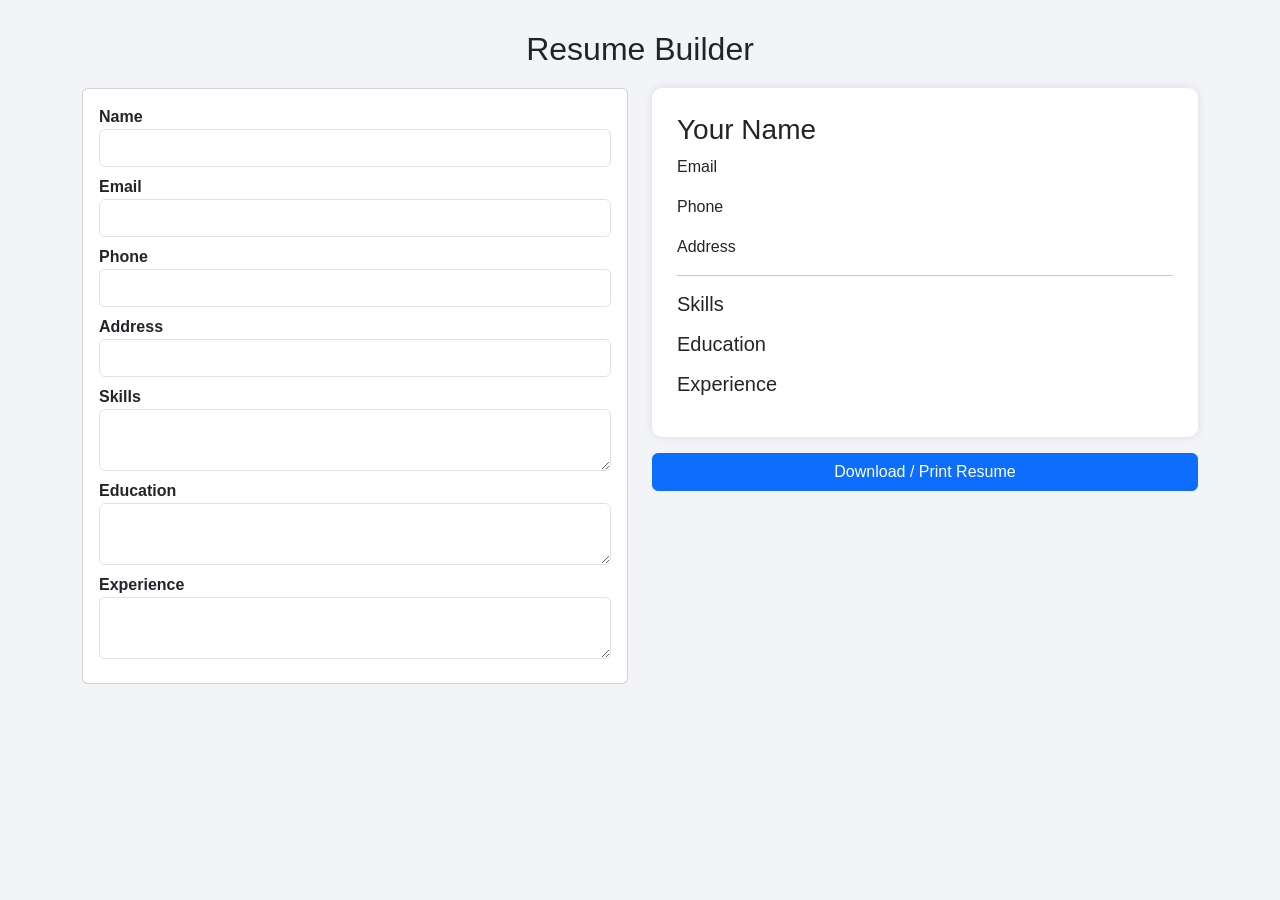
==== resume_maker.html @ 918d1450 "resume maker using gpt" ====
<!DOCTYPE html>
<html>
<head>
<meta charset="UTF-8">
<meta name="viewport" content="width=device-width, initial-scale=1.0">
<title>Resume Builder</title>

<link href="https://cdn.jsdelivr.net/npm/bootstrap@5.3.2/dist/css/bootstrap.min.css" rel="stylesheet">

<style>
body{
    background:#f2f4f7;
    font-family:Arial;
}

.container{
    margin-top:30px;
}

.resume{
    background:white;
    padding:25px;
    border-radius:10px;
    box-shadow:0 0 10px rgba(0,0,0,0.1);
}

h2{
    text-align:center;
    margin-bottom:20px;
}

label{
    font-weight:bold;
}
</style>
</head>

<body>

<div class="container">

<h2>Resume Builder</h2>

<div class="row">

<!-- FORM -->
<div class="col-md-6">
<div class="card p-3">

<label>Name</label>
<input id="name" class="form-control mb-2" oninput="update()">

<label>Email</label>
<input id="email" class="form-control mb-2" oninput="update()">

<label>Phone</label>
<input id="phone" class="form-control mb-2" oninput="update()">

<label>Address</label>
<input id="address" class="form-control mb-2" oninput="update()">

<label>Skills</label>
<textarea id="skills" class="form-control mb-2" oninput="update()"></textarea>

<label>Education</label>
<textarea id="education" class="form-control mb-2" oninput="update()"></textarea>

<label>Experience</label>
<textarea id="experience" class="form-control mb-2" oninput="update()"></textarea>

</div>
</div>

<!-- RESUME PREVIEW -->
<div class="col-md-6">
<div class="resume" id="resume">

<h3 id="rname">Your Name</h3>
<p id="remail">Email</p>
<p id="rphone">Phone</p>
<p id="raddress">Address</p>

<hr>

<h5>Skills</h5>
<p id="rskills"></p>

<h5>Education</h5>
<p id="reducation"></p>

<h5>Experience</h5>
<p id="rexperience"></p>

</div>

<button onclick="printResume()" class="btn btn-primary mt-3 w-100">
Download / Print Resume
</button>

</div>

</div>
</div>

<script>
function update(){
    rname.innerText=name.value || "Your Name";
    remail.innerText=email.value || "Email";
    rphone.innerText=phone.value || "Phone";
    raddress.innerText=address.value || "Address";

    rskills.innerText=skills.value;
    reducation.innerText=education.value;
    rexperience.innerText=experience.value;
}

function printResume(){
    window.print();
}
</script>

</body>
</html>
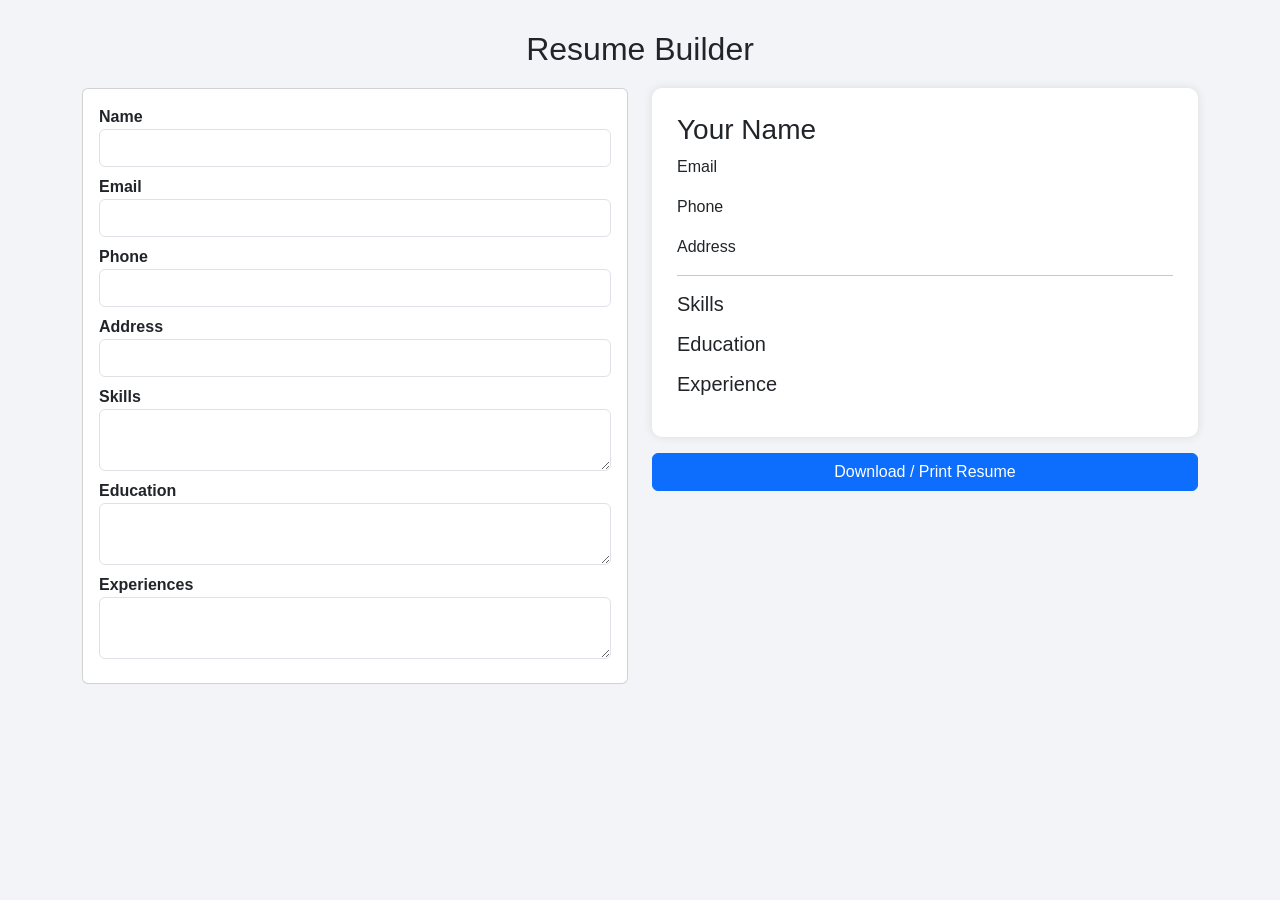
==== commit a98f66c0: "features of pm-ai" ====
--- a/resume_maker.html
+++ b/resume_maker.html
@@ -65,7 +65,7 @@
 <label>Education</label>
 <textarea id="education" class="form-control mb-2" oninput="update()"></textarea>
 
-<label>Experience</label>
+<label>Experiences</label>
 <textarea id="experience" class="form-control mb-2" oninput="update()"></textarea>
 
 </div>
